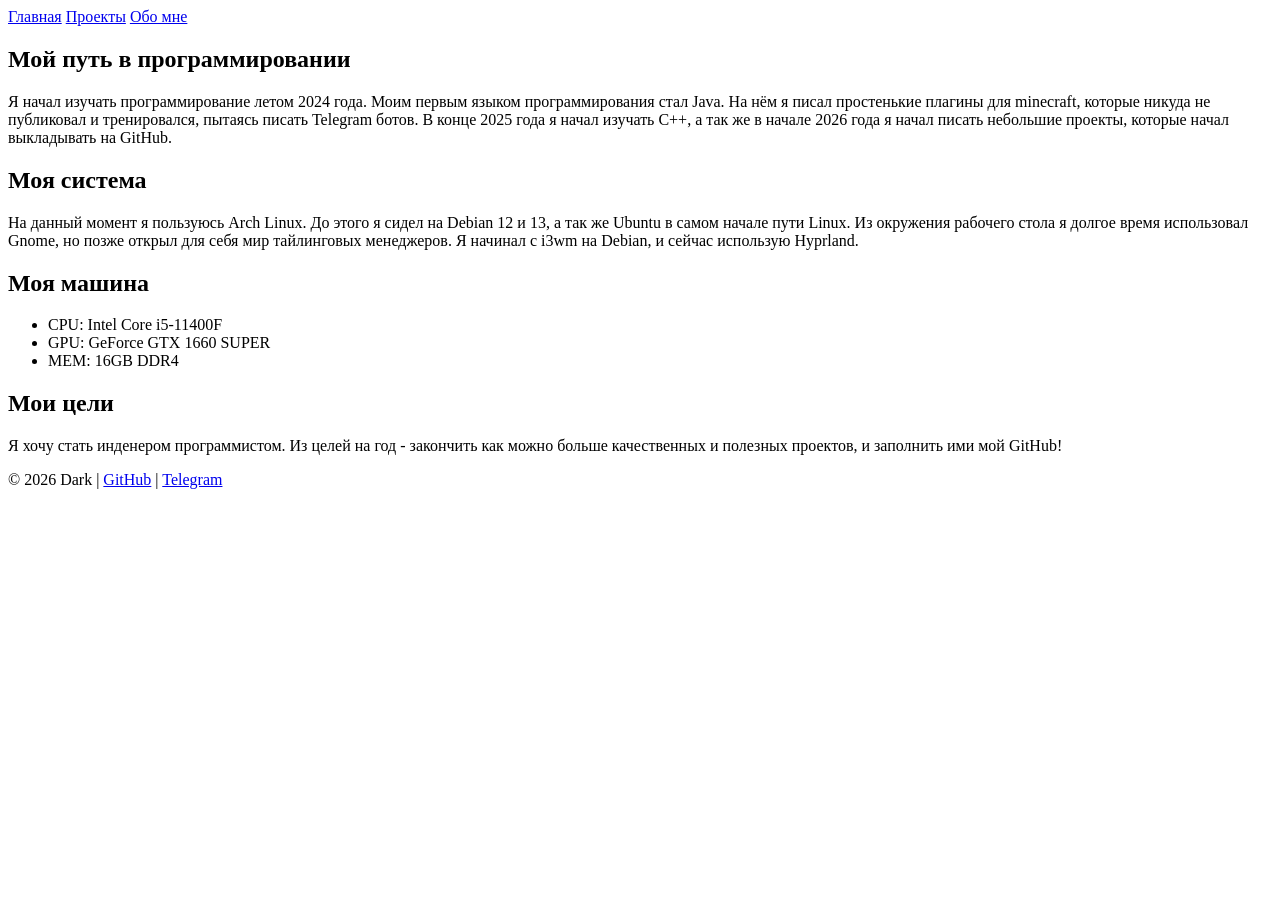
==== about/index.html @ b131a7db "move about.html to /about/index.html" ====
<!DOCTYPE html>
<html lang="ru">
<head>
  <meta charset="UTF-8">
  <meta name="viewport" content="width=device-width, initial-scale=1.0">
  <title>Dark – Portfolio</title>
  <link rel="stylesheet" href="style.css">
</head>
<body>
  <header>
    <nav>
      <a href="index.html">Главная</a>
      <a href="projects.html">Проекты</a>
      <a href="about.html">Обо мне</a>
    </nav>
  </header>

  <main>
    <section>
        <h2>Мой путь в программировании</h2>
        <p>
            Я начал изучать программирование летом 2024 года. Моим первым языком программирования стал Java.
            На нём я писал простенькие плагины для minecraft, которые никуда не публиковал и тренировался, пытаясь писать Telegram ботов.
            В конце 2025 года я начал изучать C++, а так же в начале 2026 года я начал писать небольшие проекты, которые начал выкладывать на GitHub.
        </p>
        <h2>Моя система</h2>
        <p>
            На данный момент я пользуюсь Arch Linux. До этого я сидел на Debian 12 и 13, а так же Ubuntu в самом начале пути Linux.
            Из окружения рабочего стола я долгое время использовал Gnome, но позже открыл для себя мир тайлинговых менеджеров.
            Я начинал с i3wm на Debian, и сейчас использую Hyprland.
        </p>
        <h2>Моя машина</h2>
        <ul>
            <li>CPU: Intel Core i5-11400F</li>
            <li>GPU: GeForce GTX 1660 SUPER</li>
            <li>MEM: 16GB DDR4</li>
        </ul>
        <h2>Мои цели</h2>
        <p>
            Я хочу стать инденером программистом. Из целей на год - закончить как можно больше качественных и полезных проектов, и заполнить ими мой GitHub!
        </p>

    </section>
  </main>

  <footer>
    <p>
        © 2026 Dark |
        <a href="https://github.com/DarkRouteS22" target="_blank">GitHub</a> |
        <a href="https://t.me/dark_22dev" target="_blank">Telegram</a>
    
    </p>
  </footer>
</body>

</html>
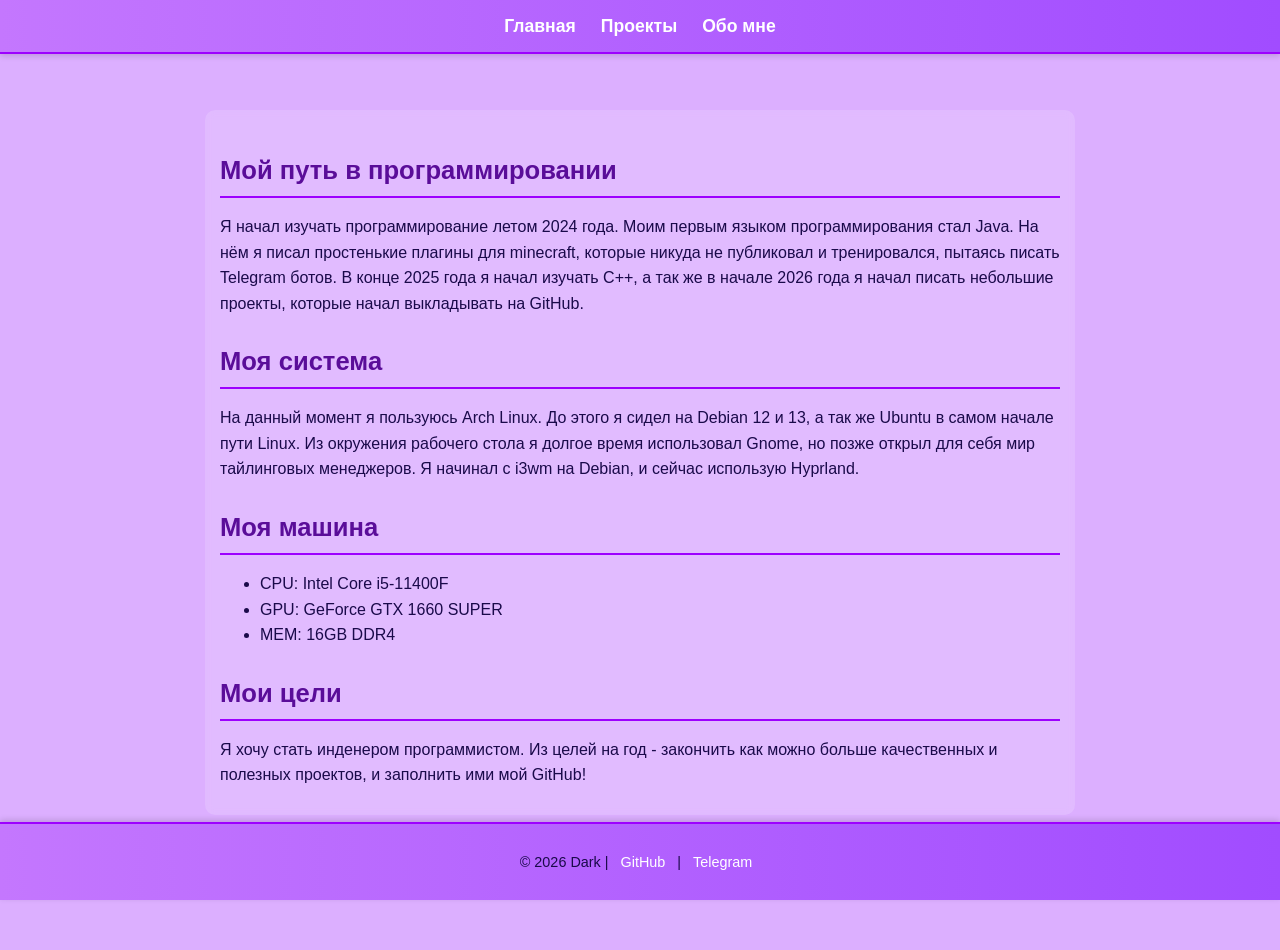
==== commit bc7f596c: "fix style" ====
--- a/about/index.html
+++ b/about/index.html
@@ -4,7 +4,7 @@
   <meta charset="UTF-8">
   <meta name="viewport" content="width=device-width, initial-scale=1.0">
   <title>Dark – Portfolio</title>
-  <link rel="stylesheet" href="style.css">
+  <link rel="stylesheet" href="/style.css">
 </head>
 <body>
   <header>
--- a/style.css
+++ b/style.css
@@ -0,0 +1,134 @@
+body {
+  font-family: "Segoe UI", Tahoma, sans-serif;
+  max-width: 900px;
+  margin: 0 auto;
+  padding: 20px;
+  background: #dcafff;
+  color: #1a0a4a;
+  line-height: 1.6;
+}
+
+::-webkit-scrollbar {
+  width: 12px; /* ширина скроллбара */
+}
+
+::-webkit-scrollbar-track {
+  background: rgba(255, 255, 255, 0.15); /* трек — полупрозрачный фон */
+  border-radius: 6px;
+}
+
+::-webkit-scrollbar-thumb {
+  background: linear-gradient(180deg, #c477fe, #9d00ff); /* градиент для ползунка */
+  border-radius: 6px;
+  border: 2px solid rgba(255, 255, 255, 0.15); /* отступ вокруг */
+}
+
+::-webkit-scrollbar-thumb:hover {
+  background: linear-gradient(180deg, #ffeb00, #ff6fff); /* эффект наведения */
+}
+
+/* ==== Для Firefox ==== */
+* {
+  scrollbar-width: thin;
+  scrollbar-color: #c477fe rgba(255,255,255,0.15);
+}
+
+header {
+  position: fixed;
+  top: 0;
+  left: 0;
+  width: 100%;
+  background: linear-gradient(90deg, #c477fe, #a14cff);
+  border-bottom: 2px solid #9d00ff;
+  padding: 12px 0;
+  z-index: 1000;
+  box-shadow: 0 2px 6px rgba(0,0,0,0.15);
+}
+
+header nav {
+  display: flex;
+  justify-content: center;
+  gap: 25px;
+  font-weight: 600;
+  font-size: 1.1em;
+}
+
+header nav a {
+  color: #fff;
+  text-decoration: none;
+  transition: color 0.2s, transform 0.2s;
+}
+
+header nav a:hover {
+  color: #ffeb00;
+  transform: scale(1.05);
+}
+
+main {
+  margin-top: 90px;
+  margin-bottom: 60px;
+  padding: 0 15px;
+}
+
+h1 {
+  margin-top: 0;
+  margin-bottom: 15px;
+  font-size: 2.2em;
+  text-align: center;
+  color: #5a0d99;
+}
+
+h2 {
+  font-size: 1.6em;
+  color: #5a0d99;
+  margin-top: 25px;
+  margin-bottom: 15px;
+  border-bottom: 2px solid #9d00ff;
+  padding-bottom: 5px;
+}
+
+section {
+  margin-bottom: 115px;
+  padding: 15px;
+  background-color: rgba(255,255,255,0.15);
+  border-radius: 10px;
+  backdrop-filter: blur(4px);
+}
+
+section p {
+  margin-bottom: 12px;
+}
+
+a {
+  color: #9d00ff;
+  text-decoration: underline;
+  transition: color 0.2s;
+}
+
+a:hover {
+  color: #0026ff;
+}
+
+footer {
+  position: fixed;
+  bottom: 0;
+  left: 0;
+  width: 100%;
+  background: linear-gradient(90deg, #c477fe, #a14cff);
+  border-top: 2px solid #9d00ff;
+  text-align: center;
+  padding: 12px 0;
+  font-size: 0.9em;
+  z-index: 1000;
+  box-shadow: 0 -2px 6px rgba(0,0,0,0.15);
+}
+
+footer a {
+  color: #fff;
+  text-decoration: none;
+  margin: 0 8px;
+}
+
+footer a:hover {
+  color: #ffeb00;
+}
